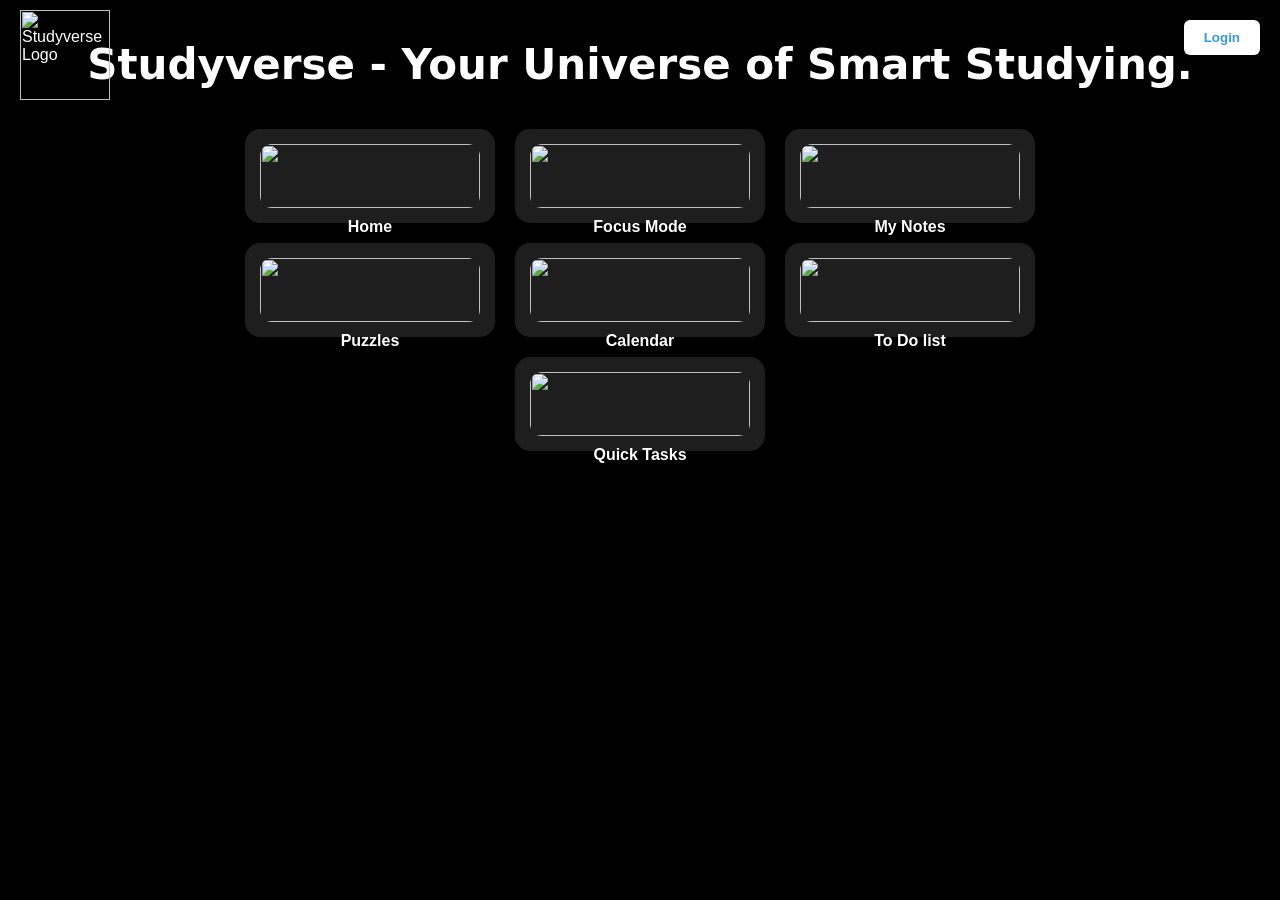
==== index.html @ 878f8f05 "Add files via upload" ====
<html>
  <head>
    <title>Study Planner Dashboard App</title>
    <link rel="stylesheet" href="style.css">

  </head>

  <body>

    <h1> Studyverse - Your Universe of Smart Studying.</h1>
    
    <img src="css images\Screenshot 2026-03-22 184203.png" alt="Studyverse Logo" class="logo">

    <button class="login-btn" onclick="goToLogin()">Login</button>
 

    <script>
      function goToLogin() {
        window.location.href = "login.html";
      }
    </script>
 <section class="container mt-5">
  <div class="row g-4">
    <div class="col-md-2 song-card"><a class="nav-link" href="home.html"><img src="css images\Screenshot 2026-03-24 192442.png"></a><p class = "song-title">Home</p></div>
    <div class="col-md-2 song-card"><a href="https://studywithme.io/aesthetic-pomodoro-timer/" ><img src="css images/Screenshot 2026-03-24 193104.png"></a><p class = "song-title">Focus Mode</p></div>
   
    <div class="col-md-2 song-card"><a class="nav-link" href="notes.html"><img src="css images\Screenshot 2026-03-24 192900.png"></a><p class = "song-title">My Notes</p></div>
    <div class="col-md-2 song-card"><a  href="https://www.braingle.com/brainteasers/"><img src="css images\Screenshot 2026-05-21 174320.png"></a><p class = "song-title">Puzzles</p></div>
    <div class="col-md-2 song-card"><a href = "https://calendar.google.com/calendar/u/0/r?pli=1"><img src="css images\Screenshot 2026-03-24 193145.png"></a><p class = "song-title">Calendar</p></div>
    <div class="col-md-2 song-card"><a class="nav-link" href="todo.html"><img src="css images\Screenshot 2026-03-25 175043.png"></a><p class = "song-title">To Do list</p></div>
  <div class="col-md-2 song-card"><a class="nav-link" href="quick tasks.html"><img src="css images\Screenshot 2026-03-25 175614.png"></a><p class = "song-title">Quick Tasks</p></div>
  
  </div>
</section>



   


  </body>
</html>
---- style.css ----
body {
  color: #ffffff;
  font-family: 'Poppins', Arial, sans-serif;
  background: url("css images/bj.jpg") no-repeat center center/cover;
  background-color: #000;
  margin: 0;
  padding: 40px;
  animation: fadeIn 1s ease-in;
}

h1 {
  text-align: center;
  font-size: 42px;
  margin-bottom: 10px;
  font-family:system-ui, -apple-system, BlinkMacSystemFont, 'Segoe UI', Roboto, Oxygen, Ubuntu, Cantarell, 'Open Sans', 'Helvetica Neue', sans-serif;
}

.subtitle {
  text-align: center;
  color: #aaa;
  margin-bottom: 25px;
}


.login-btn {
  position: absolute;
  top: 20px;
  right: 20px;
  padding: 10px 20px;
  background: white;
  color: #3498db;
  border: none;
  border-radius: 6px;
  cursor: pointer;
  font-weight: bold;
  transition: 0.3s;
}

.login-btn:hover {
  background: #3498db;
  color: white;
}


.logo {
  position: absolute;
  top: 10px;
  left: 20px;
  width: 90px;
}


.row {
  display: flex;
  flex-wrap: wrap;
  gap: 20px;
  justify-content: center;
}

.song-card {
  width: 220px;
  text-align: center;
  background: #1e1e1e;
  padding: 15px;
  border-radius: 15px;
  transition: 0.3s;
}

.song-card:hover {
  transform: translateY(-10px);
}

.song-card img {
  width: 100%;
  border-radius: 12px;
}

.song-title {
  margin-top: 10px;
  font-weight: 600;
}


.container {
  max-width: 900px;
  margin: 40px auto;
}


.grid {
  display: grid;
  grid-template-columns: repeat(2, 1fr);
  gap: 20px;
}

.card {
  background: #1e1e1e;
  padding: 20px;
  border-radius: 15px;
  transition: 0.3s;
}

.card:hover {
  transform: translateY(-8px);
}


.small {
  color: #bbb;
  font-size: 13px;
}


.task-btn {
  padding: 10px 20px;
  border-radius: 8px;
  background: linear-gradient(to right, #322b75, #8e7bff);
  color: white;
  border: none;
  cursor: pointer;
}

.task-btn:hover {
  transform: scale(1.1);
}


.todo-input {
  display: flex;
  gap: 10px;
  margin-bottom: 15px;
}

.todo-input input {
  flex: 1;
  padding: 10px;
  border-radius: 8px;
  border: none;
  background: #2a2a2a;
  color: white;
}

.todo-list {
  list-style: none;
  padding: 0;
}

.todo-list li {
  background: #2a2a2a;
  margin-bottom: 10px;
  padding: 10px;
  border-radius: 10px;
  display: flex;
  justify-content: space-between;
}

.delete-btn {
  color: #ff6b6b;
  border: none;
  background: none;
}


@media (max-width: 768px) {
  .grid {
    grid-template-columns: 1fr;
  }
}


@keyframes fadeIn {
  from {
    opacity: 0;
    transform: translateY(20px);
  }
  to {
    opacity: 1;
    transform: translateY(0);
  }
}
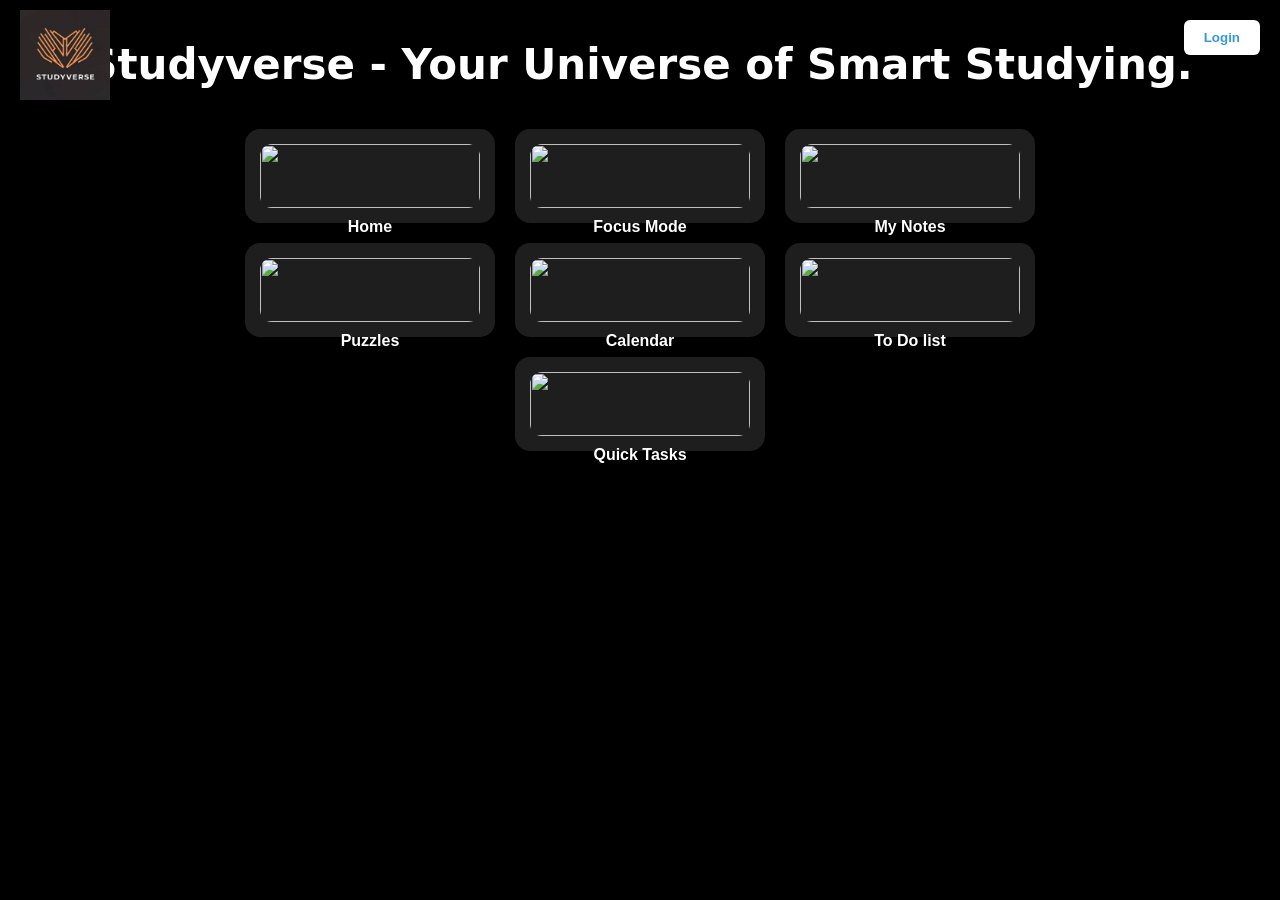
==== commit fd5be511: "Update index.html" ====
--- a/index.html
+++ b/index.html
@@ -9,7 +9,7 @@
 
     <h1> Studyverse - Your Universe of Smart Studying.</h1>
     
-    <img src="css images\Screenshot 2026-03-22 184203.png" alt="Studyverse Logo" class="logo">
+    <img src="Screenshot 2026-03-22 184203.png" alt="Studyverse Logo" class="logo">
 
     <button class="login-btn" onclick="goToLogin()">Login</button>
  
@@ -39,4 +39,4 @@
 
 
   </body>
-</html>+</html>
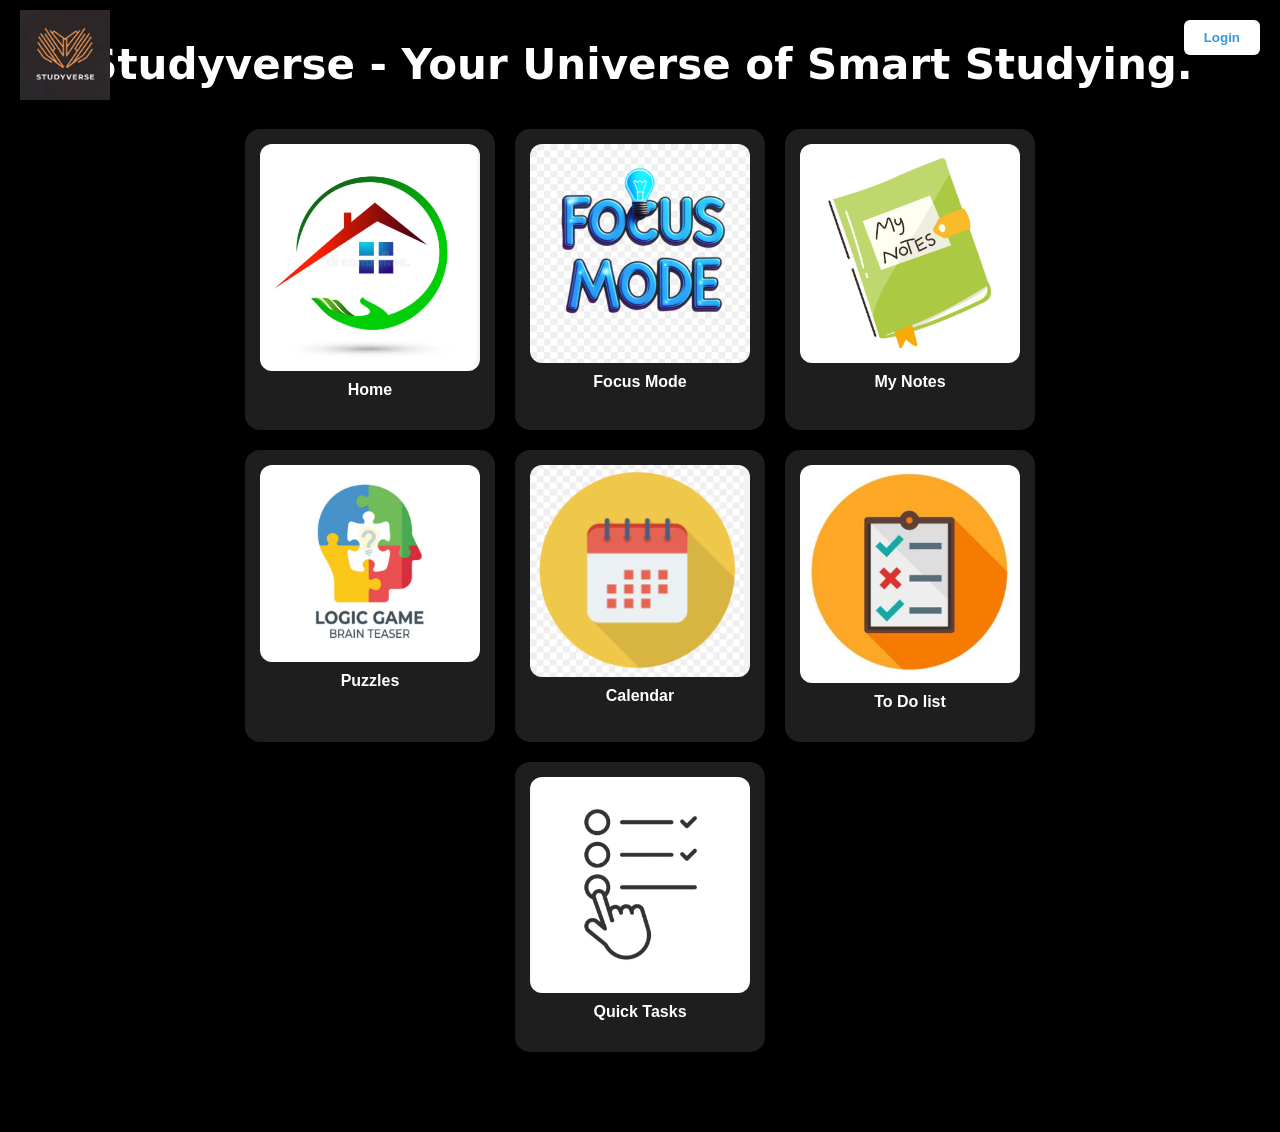
==== commit 19f5d988: "Update index.html" ====
--- a/index.html
+++ b/index.html
@@ -21,14 +21,14 @@
     </script>
  <section class="container mt-5">
   <div class="row g-4">
-    <div class="col-md-2 song-card"><a class="nav-link" href="home.html"><img src="css images\Screenshot 2026-03-24 192442.png"></a><p class = "song-title">Home</p></div>
-    <div class="col-md-2 song-card"><a href="https://studywithme.io/aesthetic-pomodoro-timer/" ><img src="css images/Screenshot 2026-03-24 193104.png"></a><p class = "song-title">Focus Mode</p></div>
+    <div class="col-md-2 song-card"><a class="nav-link" href="home.html"><img src="Screenshot 2026-03-24 192442.png"></a><p class = "song-title">Home</p></div>
+    <div class="col-md-2 song-card"><a href="https://studywithme.io/aesthetic-pomodoro-timer/" ><img src="Screenshot 2026-03-24 193104.png"></a><p class = "song-title">Focus Mode</p></div>
    
-    <div class="col-md-2 song-card"><a class="nav-link" href="notes.html"><img src="css images\Screenshot 2026-03-24 192900.png"></a><p class = "song-title">My Notes</p></div>
-    <div class="col-md-2 song-card"><a  href="https://www.braingle.com/brainteasers/"><img src="css images\Screenshot 2026-05-21 174320.png"></a><p class = "song-title">Puzzles</p></div>
-    <div class="col-md-2 song-card"><a href = "https://calendar.google.com/calendar/u/0/r?pli=1"><img src="css images\Screenshot 2026-03-24 193145.png"></a><p class = "song-title">Calendar</p></div>
-    <div class="col-md-2 song-card"><a class="nav-link" href="todo.html"><img src="css images\Screenshot 2026-03-25 175043.png"></a><p class = "song-title">To Do list</p></div>
-  <div class="col-md-2 song-card"><a class="nav-link" href="quick tasks.html"><img src="css images\Screenshot 2026-03-25 175614.png"></a><p class = "song-title">Quick Tasks</p></div>
+    <div class="col-md-2 song-card"><a class="nav-link" href="notes.html"><img src="Screenshot 2026-03-24 192900.png"></a><p class = "song-title">My Notes</p></div>
+    <div class="col-md-2 song-card"><a  href="https://www.braingle.com/brainteasers/"><img src="Screenshot 2026-05-21 174320.png"></a><p class = "song-title">Puzzles</p></div>
+    <div class="col-md-2 song-card"><a href = "https://calendar.google.com/calendar/u/0/r?pli=1"><img src="Screenshot 2026-03-24 193145.png"></a><p class = "song-title">Calendar</p></div>
+    <div class="col-md-2 song-card"><a class="nav-link" href="todo.html"><img src="Screenshot 2026-03-25 175043.png"></a><p class = "song-title">To Do list</p></div>
+  <div class="col-md-2 song-card"><a class="nav-link" href="quick tasks.html"><img src="Screenshot 2026-03-25 175614.png"></a><p class = "song-title">Quick Tasks</p></div>
   
   </div>
 </section>
